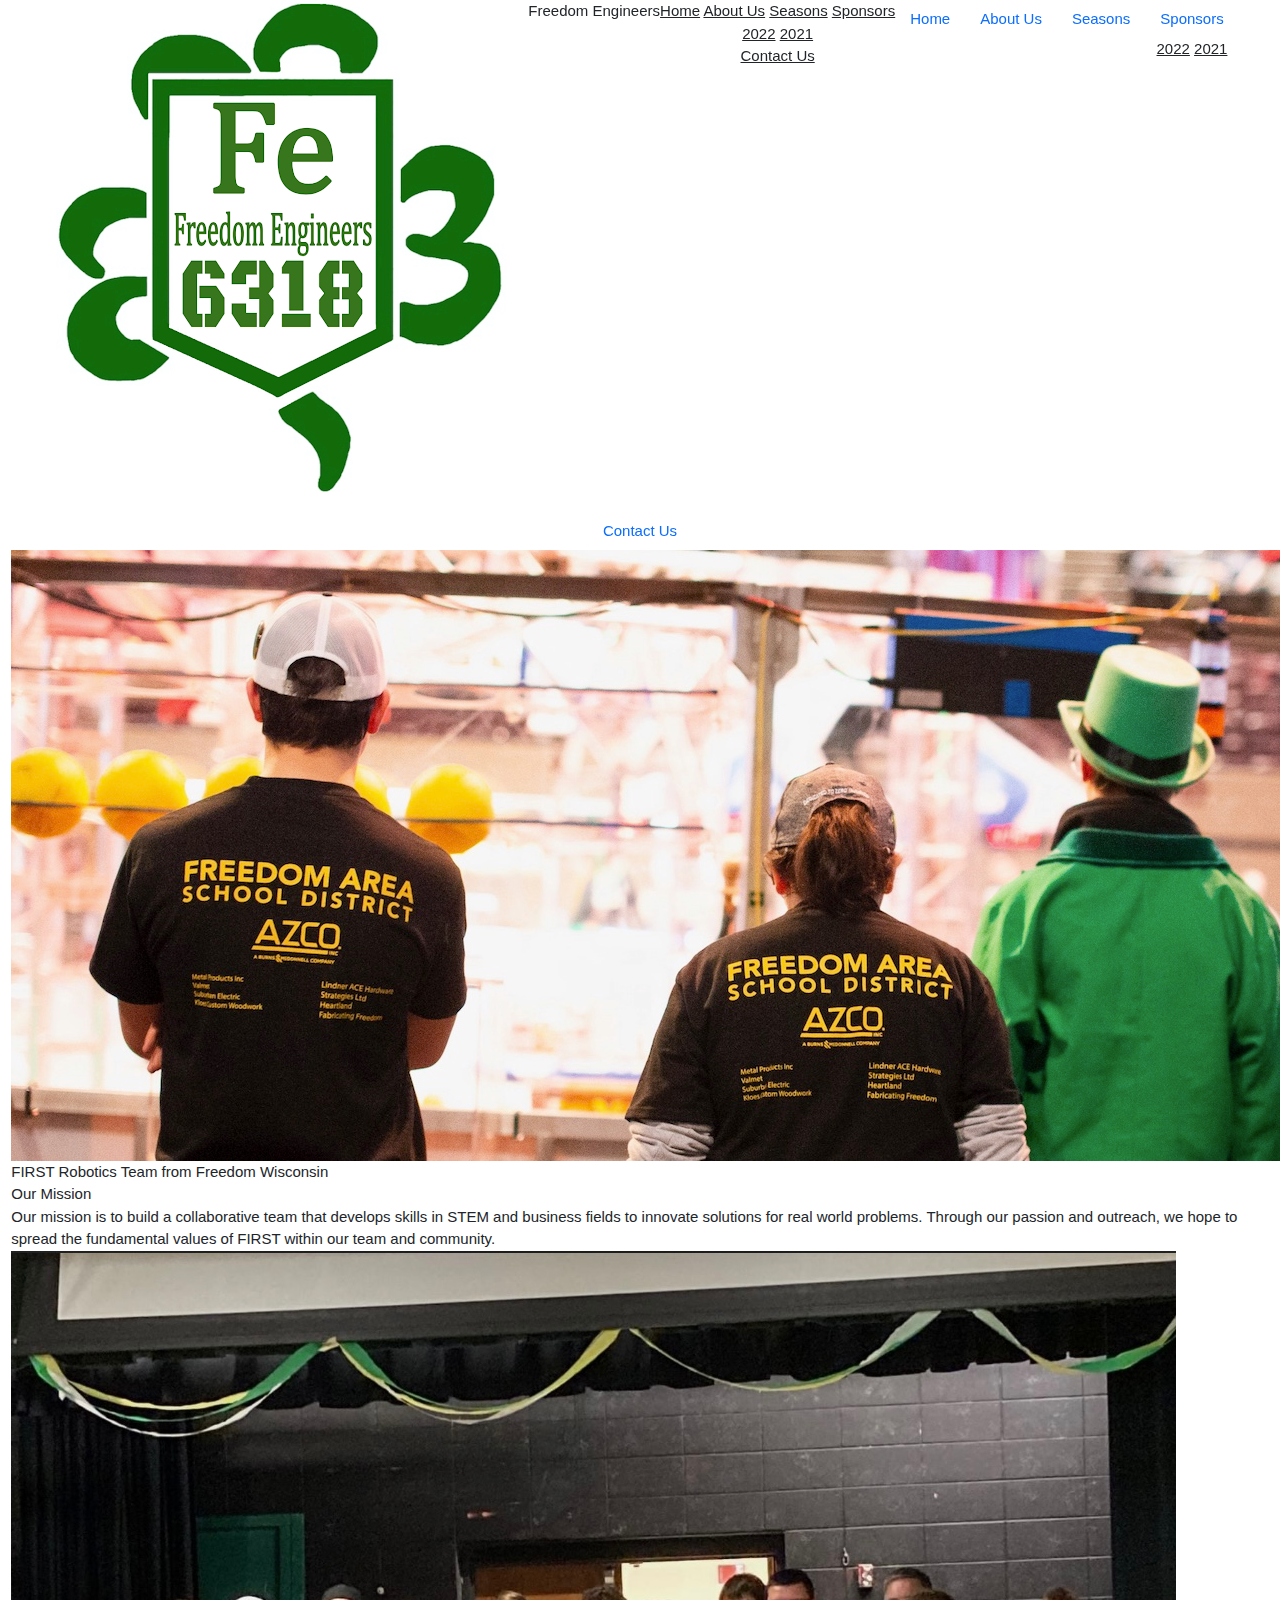
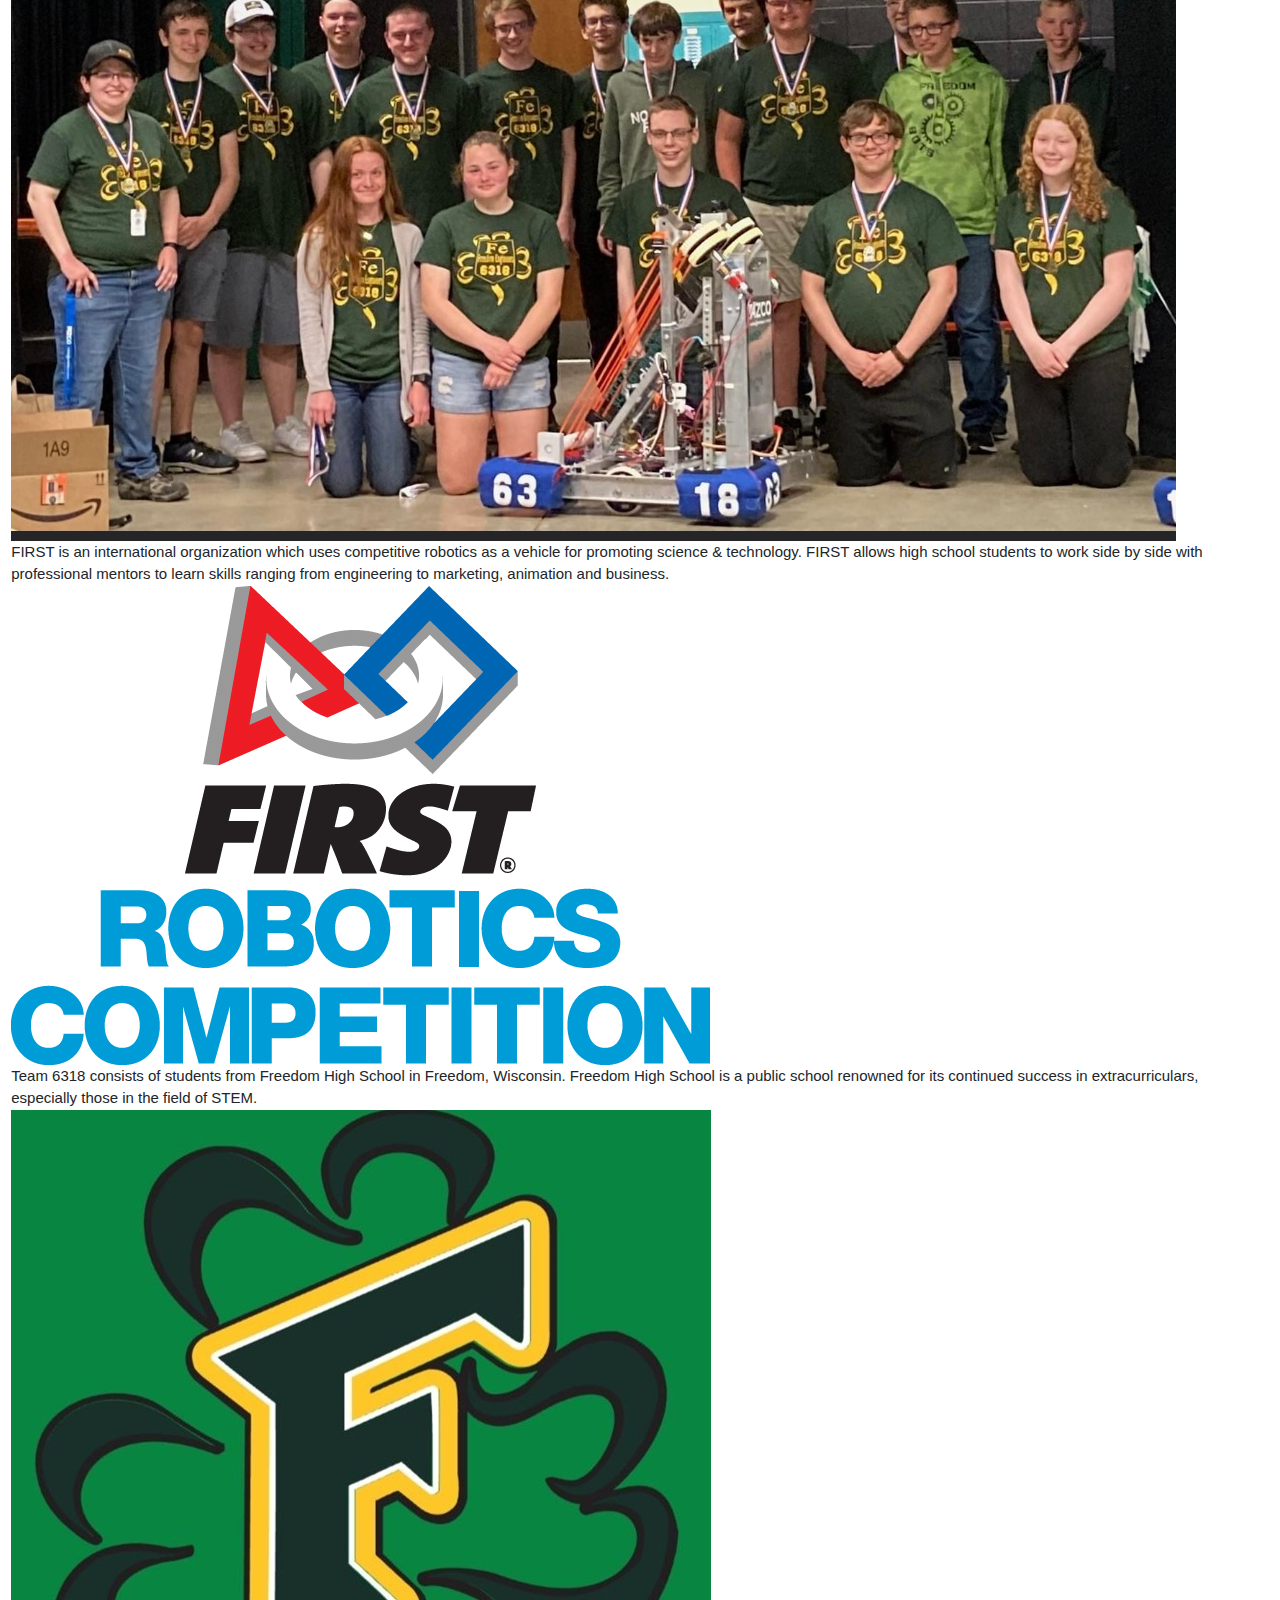
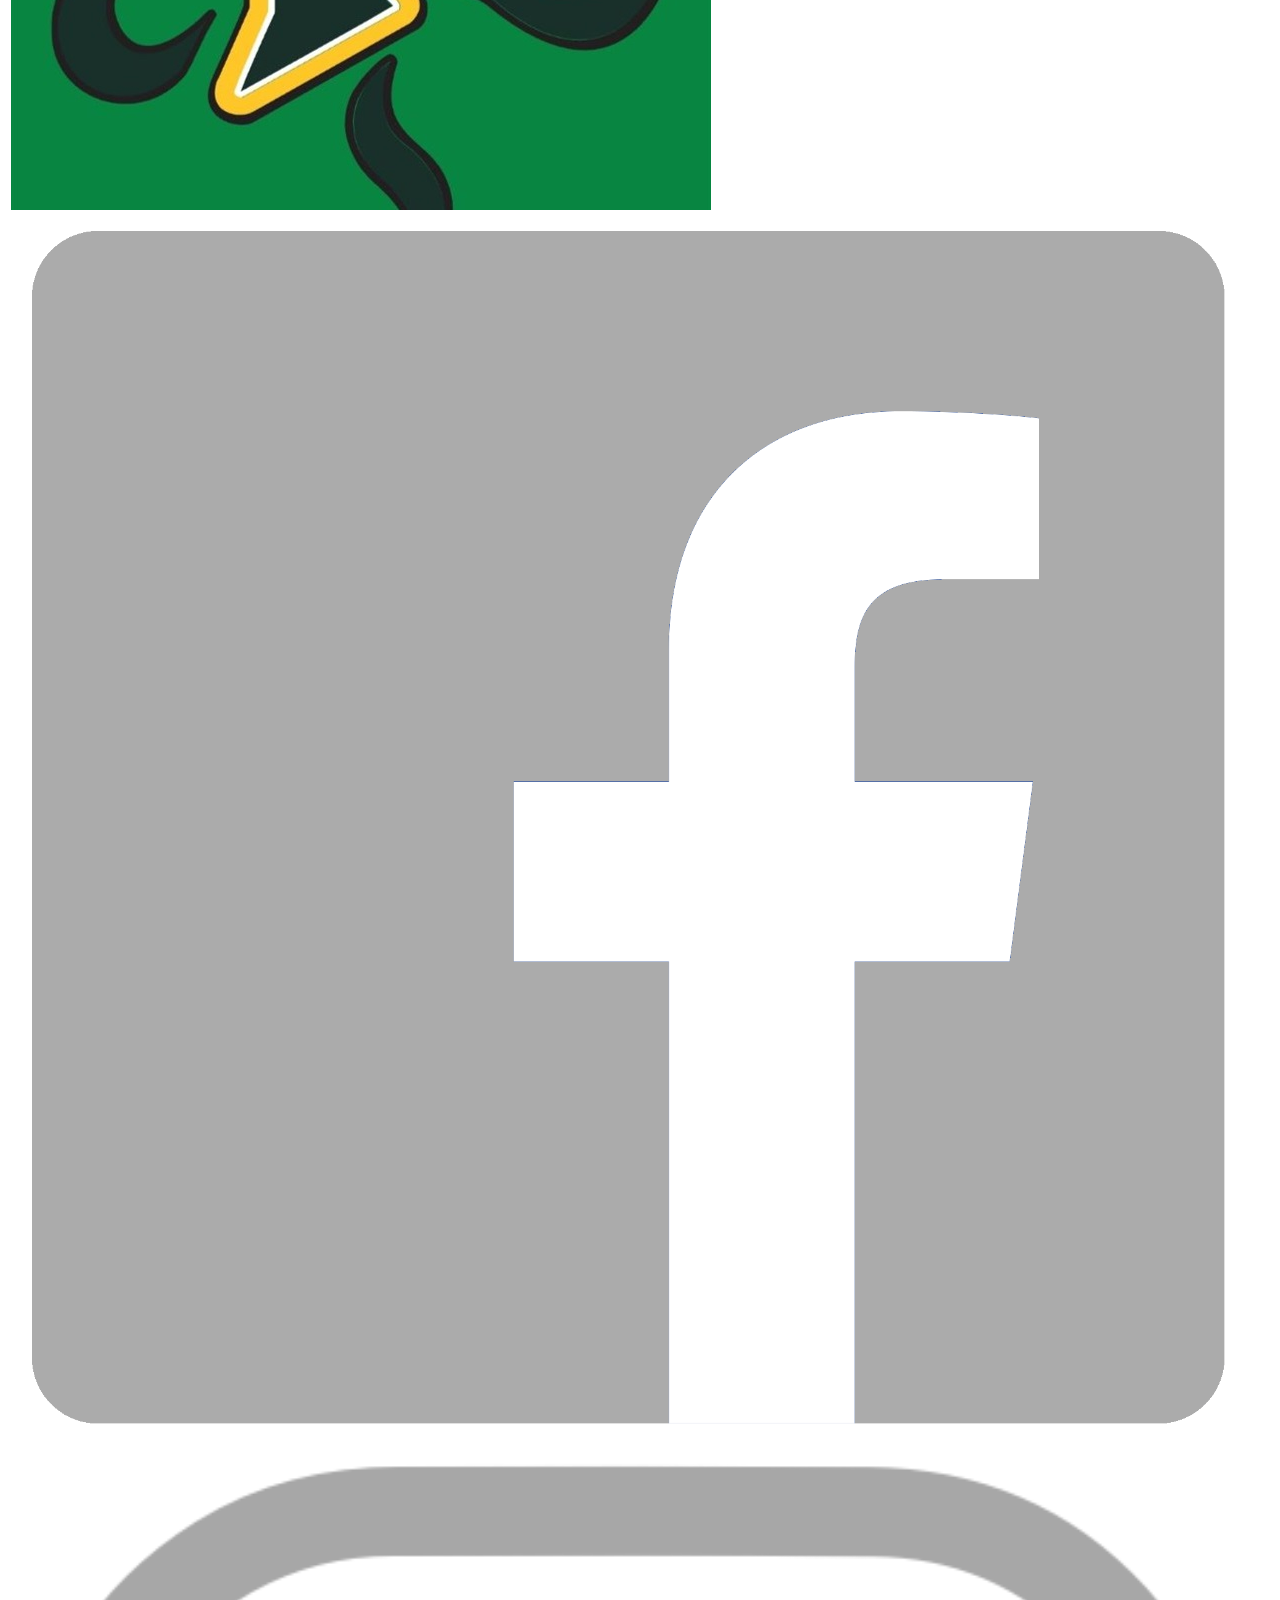
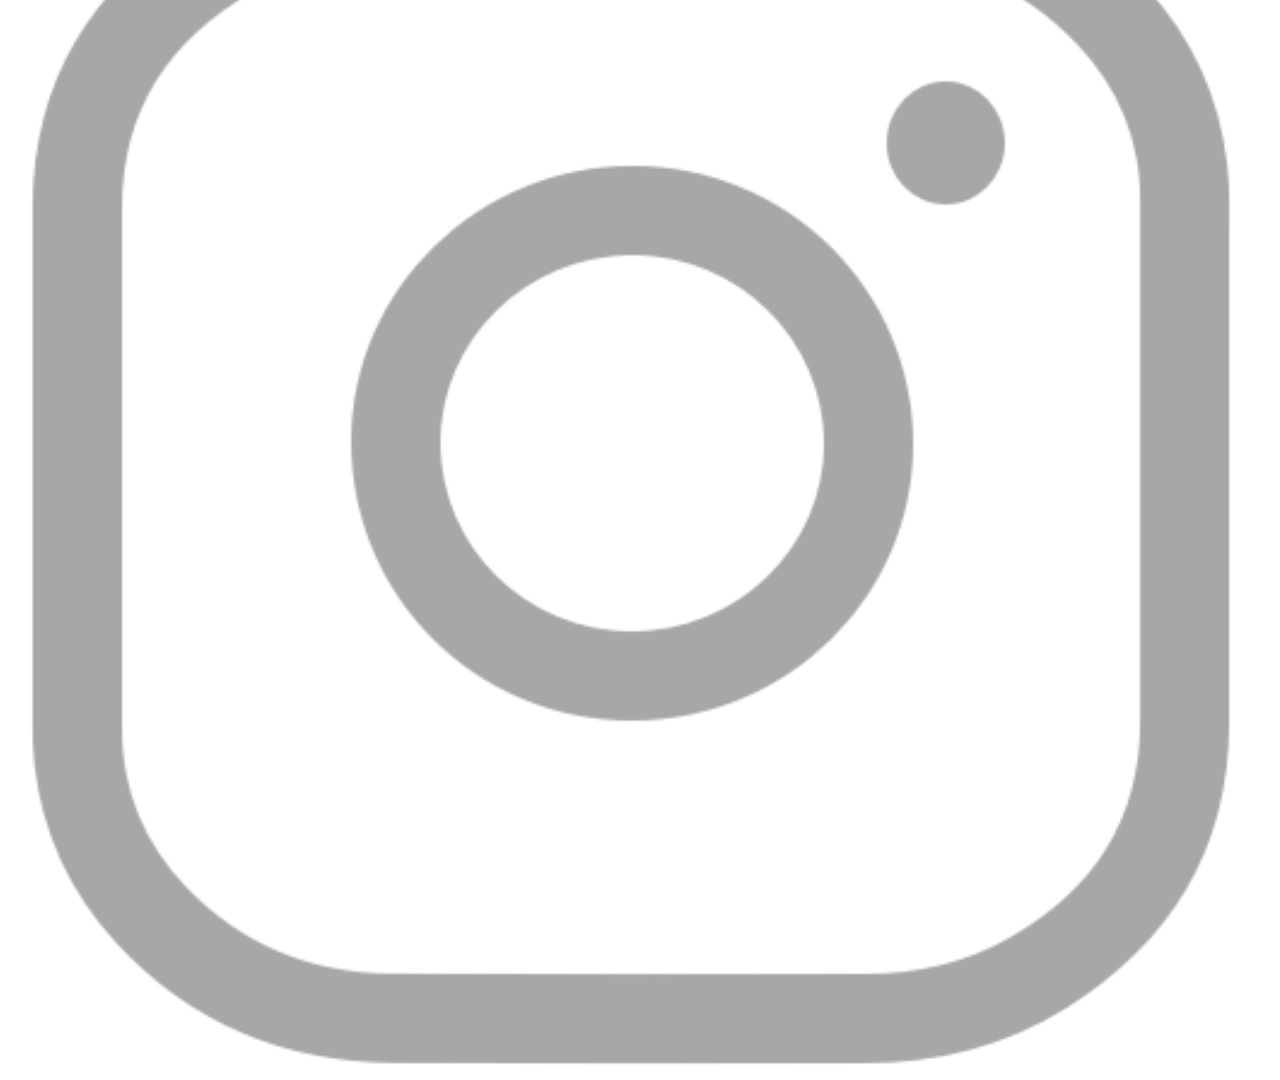
==== index.html @ 756de5a8 "add_bootstrap" ====
<!DOCTYPE html>
<html lang="en">
<head>
    <meta charset="UTF-8">
    <meta name="viewport" content="width=device-width, initial-scale=1.0">
    <link href="https://cdn.jsdelivr.net/npm/bootstrap@5.1.2/dist/css/bootstrap.min.css" rel="stylesheet">
    <script src="https://cdn.jsdelivr.net/npm/bootstrap@5.1.2/dist/js/bootstrap.bundle.min.js"></script>
    <link rel="stylesheet" href="Styles/index.css">
    <link rel="stylesheet" href="Styles/Constant.css">
    <link rel="stylesheet" href="https://www.w3schools.com/w3css/4/w3.css">
    <title>Freedom Engineers: Home</title>
</head>
<body>
    <!--<div class="container-fluid text-center pt-2 sticky-top" id="head">-->
    <div class="container-fluid text-center sticky-top" id="head">
    <ul class="nav justify-content-center" id="nav">
      <li><img id="logo" src="Images/teamlogo.png" alt=""></li>
      <li class="nav-item" id="name">Freedom Engineers</li>
      <li class="nav-item" id="menubars">
        <div id="menu">
          <div id="bars"></div>
          <div id="bars"></div>
          <div id="bars"></div>
        </div>
        <div id="menudropdown">
          <a id="menulink1" href="index.html">Home</a>
          <a id="menulink" href="AboutUs.html">About Us</a>
          <a id="menulink" href="Seasons.html">Seasons</a>
          <a id="menulink" href="#">Sponsors</a>
          <div id="menuyears">
            <a href="Sponsors2022.html">2022</a>
            <a href="Sponsors2021.html">2021</a>
          </div>
          <a id="contactlink" href="ContactUs.html">Contact Us</a>
        </div>
      </li>
      <li class="nav-item">
        <a class="nav-link" id="switch" href="index.html">Home</a>
      </li>
      <li class="nav-item">
        <a class="nav-link" id="switch" href="AboutUs.html">About Us</a>
      </li>
      <li class="nav-item">
        <a class="nav-link" id="switch" href="Seasons.html">Seasons</a>
      </li>
      <li id="Sponsors" class="nav-item">
        <a class="nav-link" id="switch" href="#">Sponsors</a>
        <div class="sponsordropdown">
          <a id="year" href="Sponsors2022.html">2022</a>
          <a id="year" href="Sponsors2021.html">2021</a>
        </div>
      </li>
      <li class="nav-item">
        <a class="nav-link" id="switch" href="ContactUs.html">Contact Us</a>
      </li>
    </ul>
  </div>
  <div class="container-fluid" id="main">
    <img id="cover" src="Images/cover.jpg" alt="">
    <div id="covertext">FIRST Robotics Team from Freedom Wisconsin</div>
  </div>
  <div class="container-fluid justify-content-center row" id="team">
    <div id="mtext">
      <div id="mhead">Our Mission</div>
      <div id="minfo">Our mission is to build a collaborative team that develops skills in STEM and business fields to innovate solutions for real world problems. Through our passion and outreach, we hope to spread the fundamental values of FIRST within our team and community.</div>
    </div>
    <div id="mimg"><img id="teampic" src="Images/2021team.jpg" alt=""></div>
  </div>
  <div id="divider" class="container"></div>
  <div class="container-fluid justify-content-center row" id="other">
    <div id="frc">
      <div id="frctext">FIRST is an international organization which uses competitive robotics as a vehicle for promoting science & technology. FIRST allows high school students to work side by side with professional mentors to learn skills ranging from engineering to marketing, animation and business.</div>
      <div id="frcimg"><img id="frclogo" src="Images/FRCLogo.jpg" alt=""></div>
    </div>
    <div id="fhs">
      <div id="fhstext">Team 6318 consists of students from Freedom High School in Freedom, Wisconsin. Freedom High School is a public school renowned for its continued success in extracurriculars, especially those in the field of STEM.</div>
      <div id="fhsimg"><img id="fhslogo" src="Images/FreedomIrishLogo.jpg" alt=""></div>
    </div>
  </div>
  <div class="container-fluid justify-content-center row" id="bottom">
    <img id="facebook" src="Images/Facebook.png" alt="">
    <img id="instagram" src="Images/Instagram.png" alt="">
  </div>
</body>
</html>
---- Styles/index.css ----
.main{
    width: auto;
    height: auto;
}

.main img{
    width: 100vw;
    height: auto;
    opacity: 0.85;
    margin: 0vw auto;
}

.main .info{
    position: absolute;
    top:10vw;
    left:29vw;
    transform: translate(-25%, -50%);
    font-size: 2.5vw;
    color: rgb(0, 0, 0);
    padding: 0vw 1vw;
    background-color: white;
    z-index: 1;
}

.main .info2{
    position: absolute;
    top:12.5vw;
    left:28vw;
    transform: translate(-25%, -50%);
    font-size: 2.5vw;
    color: rgb(0, 0, 0);
    font-style: bold;
    background-color: white;
    z-index: 0;
    padding: 0vw 1vw;
}

.mission{
    width: 55vw;
    height: 20vw;
    margin: 3vw auto 0vw auto;
}

.mission .header{
    width: 27vw;
    height: 3vw;
    font-size: 2vw;
    float: left;
    text-align: center;
}

.mission .statement{
    width: 27vw;
    height: 16.5vw;
    font-size: 1.5vw;
    text-align: center;
    margin-top: 4vw;
}

.mission .statement:hover{
    background-color: rgb(228, 228, 228);
}

* {box-sizing:border-box}

/* Slideshow container */
.slideshow-container {
  width: 27vw;
  height: 22vw;
  float: right;
  margin-top: -18vw;
  position: relative;
}

/* Hide the images by default */
.mySlides {
  display: none;
}

.mySlides img{
    height: 20vw;
    width: 27vw;
}

/* Next & previous buttons */
.prev, .next {
  cursor: pointer;
  position: absolute;
  top: 50%;
  width: auto;
  margin-top: -2%;
  padding: 2%;
  color: white;
  font-weight: bold;
  font-size: 150%;
  transition: 0.6s ease;
  border-radius: 0 1% 1% 0;
  user-select: none;
}

/* Position the "next button" to the right */
.next {
  right: 0;
  border-radius: 1% 0 0 1%;
}

/* On hover, add a black background color with a little bit see-through */
.prev:hover, .next:hover {
  background-color: rgba(0,0,0,0.8);
}

/* Number text (1/3 etc) */
.numbertext {
  color: #f2f2f2;
  font-size: 100%;
  padding: 2% 3%;
  position: absolute;
  top: 0;
}

.active, .dot:hover {
  background-color: #717171;
}

/* Fading animation */
.fade {
  -webkit-animation-name: fade;
  -webkit-animation-duration: 1.5s;
  animation-name: fade;
  animation-duration: 1.5s;
}

@-webkit-keyframes fade {
  from {opacity: .4} 
  to {opacity: 1}
}

@keyframes fade {
  from {opacity: .4} 
  to {opacity: 1}
}

.div{
    width: 50vw;
    height: .1vw;
    margin-top: 2vw;
    margin-left: auto;
    margin-right: auto;
    background-color: rgb(0, 80, 0);
}

.support{
    width: 60vw;
    height: 15vw;
    margin-left: auto;
    margin-right: auto;
    margin-top: 3vw;
}

.support .frc{
    width: 29.5vw;
    height: 14.9vw;
    float: left;
}

.support .frc .text{
    width: 14vw;
    height: 14.8vw;
    float: left;
    font-size: 1.1vw;
    text-align: center;
    padding-top: 1vw;
}

.support .frc .text:hover{
    background-color: rgb(228, 228, 228);
}

.support .frc img{
    width: 15vw;
    margin-top: 2vw;
    float: right;
}

.support .fhs{
    width: 29.5vw;
    height: 14.9vw;
    float: right;

}

.support .fhs .text{
    width: 14vw;
    height: 14.8vw;
    float: left;
    text-align: center;
    font-size: 1.2vw;
    padding-top: 1vw;
    margin-left: 1vw;
}

.support .fhs .text:hover{
    background-color: rgb(228, 228, 228);
}

.support .fhs img{
    width: 14.3vw;
    height: auto;
    float: right;
    margin-top: .3vw;
}
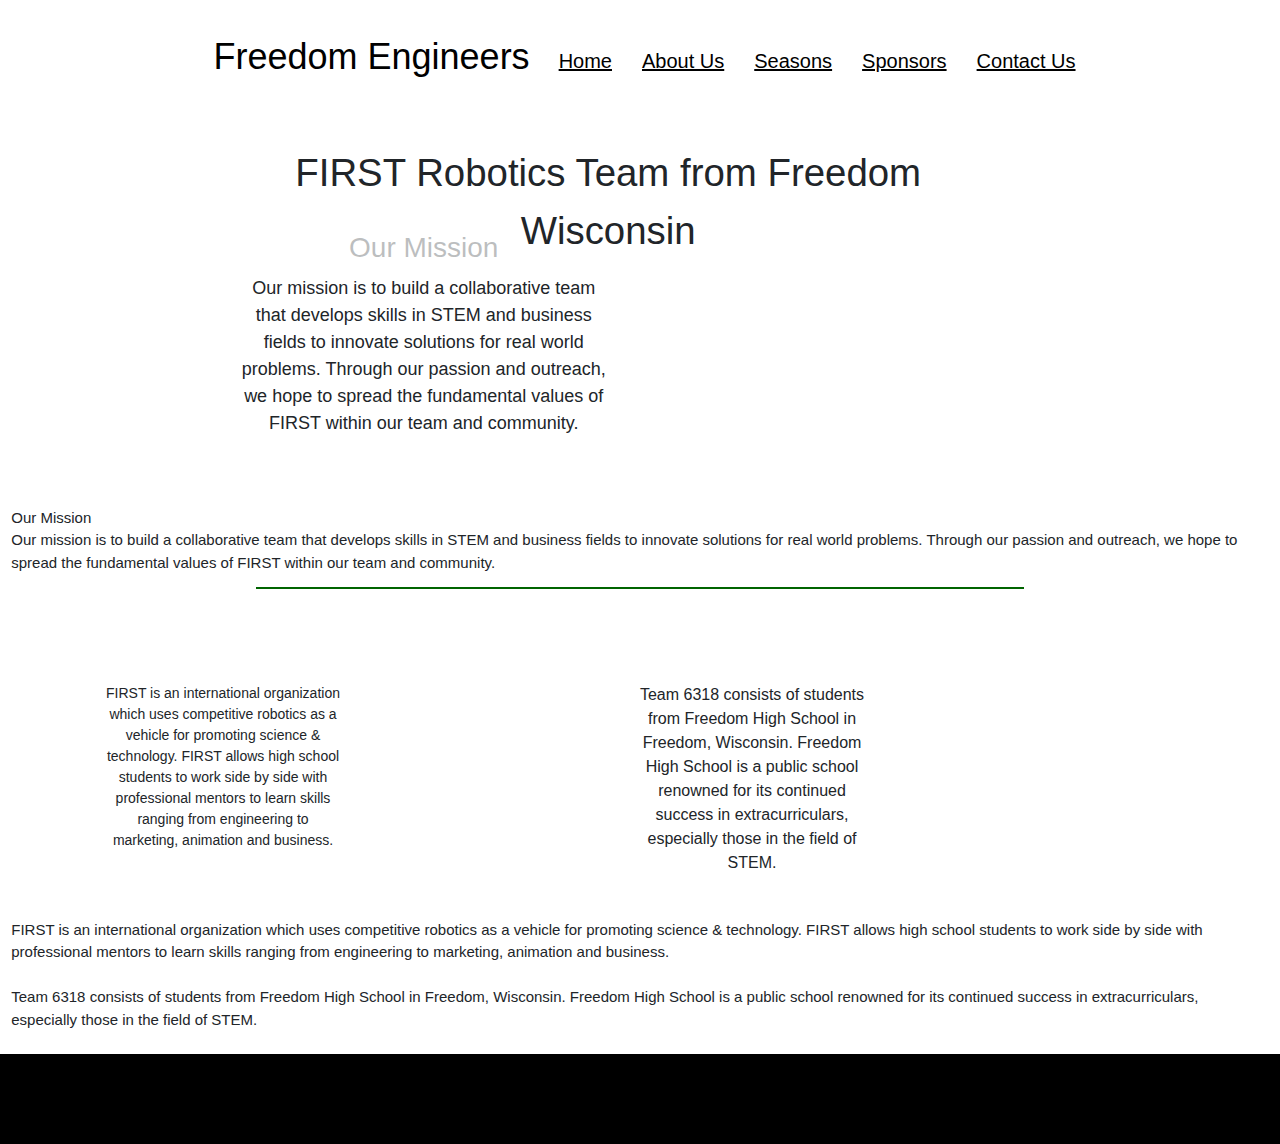
==== commit 380f47d2: "bottom-fix" ====
--- a/index.html
+++ b/index.html
@@ -11,7 +11,6 @@
     <title>Freedom Engineers: Home</title>
 </head>
 <body>
-    <!--<div class="container-fluid text-center pt-2 sticky-top" id="head">-->
     <div class="container-fluid text-center sticky-top" id="head">
     <ul class="nav justify-content-center" id="nav">
       <li><img id="logo" src="Images/teamlogo.png" alt=""></li>
@@ -55,8 +54,9 @@
       </li>
     </ul>
   </div>
-  <div class="container-fluid" id="main">
-    <img id="cover" src="Images/cover.jpg" alt="">
+
+  <div>
+    <img class="img-fluid" id="cover" src="Images/cover.jpg" alt="">
     <div id="covertext">FIRST Robotics Team from Freedom Wisconsin</div>
   </div>
   <div class="container-fluid justify-content-center row" id="team">
@@ -65,21 +65,32 @@
       <div id="minfo">Our mission is to build a collaborative team that develops skills in STEM and business fields to innovate solutions for real world problems. Through our passion and outreach, we hope to spread the fundamental values of FIRST within our team and community.</div>
     </div>
     <div id="mimg"><img id="teampic" src="Images/2021team.jpg" alt=""></div>
+    <div id="mtext2">
+      <div id="mhead2">Our Mission</div>
+      <div id="minfo2">Our mission is to build a collaborative team that develops skills in STEM and business fields to innovate solutions for real world problems. Through our passion and outreach, we hope to spread the fundamental values of FIRST within our team and community.</div>
+    </div>
+    <div id="mimg2"><img id="teampic2" src="Images/2021team.jpg" alt=""></div>
   </div>
   <div id="divider" class="container"></div>
   <div class="container-fluid justify-content-center row" id="other">
     <div id="frc">
       <div id="frctext">FIRST is an international organization which uses competitive robotics as a vehicle for promoting science & technology. FIRST allows high school students to work side by side with professional mentors to learn skills ranging from engineering to marketing, animation and business.</div>
-      <div id="frcimg"><img id="frclogo" src="Images/FRCLogo.jpg" alt=""></div>
+      <div id="frcimg"><a href="https://www.firstinspires.org/robotics/frc"><img id="frclogo" src="Images/FRCLogo.jpg" alt=""></a></div>
     </div>
     <div id="fhs">
       <div id="fhstext">Team 6318 consists of students from Freedom High School in Freedom, Wisconsin. Freedom High School is a public school renowned for its continued success in extracurriculars, especially those in the field of STEM.</div>
-      <div id="fhsimg"><img id="fhslogo" src="Images/FreedomIrishLogo.jpg" alt=""></div>
+      <div id="fhsimg"><a href="https://www.freedomschools.k12.wi.us/schools/highschool/"><img id="fhslogo" src="Images/FreedomIrishLogo.jpg" alt=""></a></div>
     </div>
+    <div id="frctext2">FIRST is an international organization which uses competitive robotics as a vehicle for promoting science & technology. FIRST allows high school students to work side by side with professional mentors to learn skills ranging from engineering to marketing, animation and business.</div>
+    <div id="frcimg2"><img id="frclogo2" src="Images/FRCLogo.jpg" alt=""></div>
+    <div id="fhstext2">Team 6318 consists of students from Freedom High School in Freedom, Wisconsin. Freedom High School is a public school renowned for its continued success in extracurriculars, especially those in the field of STEM.</div>
+    <div id="fhsimg2"><img id="fhslogo2" src="Images/FreedomIrishLogo.jpg" alt=""></div>
   </div>
-  <div class="container-fluid justify-content-center row" id="bottom">
-    <img id="facebook" src="Images/Facebook.png" alt="">
-    <img id="instagram" src="Images/Instagram.png" alt="">
+  <div id="bottom">
+    <div class="container-fluid justify-content-center row" id="logos">
+      <img id="facebook" src="Images/Facebook.png" alt="">
+      <img id="instagram" src="Images/Instagram.png" alt="">
+    </div>
   </div>
 </body>
 </html>--- a/Styles/index.css
+++ b/Styles/index.css
@@ -1,211 +1,175 @@
-.main{
+#cover{
+    width: 99vw;
+    height: auto;
+    position: relative;
+}
+
+#covertext{
+    width: 730px;
+    position: absolute;
+    top: 16vh;
+    left: 19vw;
+    font-size: 3vw;
+    background-color: rgba(255, 255, 255, .7);
+    text-align: center;
+}
+
+#team{
+    height: 300px;
+    margin-top: 100px;
+    margin-bottom: 120px;
+}
+
+#mtext{
+    height: 300px;
+    width: 400px;
+    margin-right: 30px;
+}
+
+#mhead{
     width: auto;
+    text-align: center;
+    font-size: 28px;
+    margin-top: 20px;
+}
+
+#minfo{
+    width: auto;
+    text-align: center;
+    font-size: 18px;
+    margin-top: 6px;
+}
+
+#mimg{
+    height: 300px;
+    width: 350px;
+    margin-left: 30px;
+}
+
+#teampic{
+    height: 300px;
+}
+
+#divider{
+    width: 60vw;
+    height: 2px;
+    background-color: darkgreen;
+    margin: -40px auto 80px auto;
+}
+
+#other{
     height: auto;
 }
 
-.main img{
-    width: 100vw;
-    height: auto;
-    opacity: 0.85;
-    margin: 0vw auto;
+#frc{
+    height: 250px;
+    width: 525px;
 }
 
-.main .info{
-    position: absolute;
-    top:10vw;
-    left:29vw;
-    transform: translate(-25%, -50%);
-    font-size: 2.5vw;
-    color: rgb(0, 0, 0);
-    padding: 0vw 1vw;
-    background-color: white;
-    z-index: 1;
+#frctext{
+    padding-top: 14px;
+    height: 240px;
+    width: 240px;
+    float: left;
+    margin-left: -12px;
+    text-align: center;
+    font-size: 14px;
+    margin-right: 20px;
 }
 
-.main .info2{
-    position: absolute;
-    top:12.5vw;
-    left:28vw;
-    transform: translate(-25%, -50%);
-    font-size: 2.5vw;
-    color: rgb(0, 0, 0);
-    font-style: bold;
-    background-color: white;
-    z-index: 0;
-    padding: 0vw 1vw;
+#frcimg{
+    height: 240px;
+    width: 240px;
+    float: left;
+    margin-right: -12px;
 }
 
-.mission{
-    width: 55vw;
-    height: 20vw;
-    margin: 3vw auto 0vw auto;
+#frclogo{
+    margin-top: 28px;
+    width: 240px;
 }
 
-.mission .header{
-    width: 27vw;
-    height: 3vw;
-    font-size: 2vw;
-    float: left;
-    text-align: center;
+#fhs{
+    height: 250px;
+    width: 525px;
 }
 
-.mission .statement{
-    width: 27vw;
-    height: 16.5vw;
-    font-size: 1.5vw;
+#fhstext{
+    height: 240px;
+    width: 240px;
+    float: left;
+    margin-left: -12px;
     text-align: center;
-    margin-top: 4vw;
+    font-size: 16px;
+    padding-top: 14px;
+    margin-right: 20px;
+    padding-left: 8px;
 }
 
-.mission .statement:hover{
-    background-color: rgb(228, 228, 228);
+#fhsimg{
+    height: 240px;
+    width: 240px;
+    float: left;
+    margin-right: -12px;
 }
 
-* {box-sizing:border-box}
-
-/* Slideshow container */
-.slideshow-container {
-  width: 27vw;
-  height: 22vw;
-  float: right;
-  margin-top: -18vw;
-  position: relative;
+#fhslogo{
+    width: 240px;
 }
 
-/* Hide the images by default */
-.mySlides {
-  display: none;
+@media(max-width: 1100px){
+    #other{height: 525px;}
+    #fhs{margin-top: 25px;}
 }
 
-.mySlides img{
-    height: 20vw;
-    width: 27vw;
+@media(max-width: 855px){
+    #mtext{margin-right: 0;}
+    #mimg{margin-left: 0; margin-right: 10vw;}
+    #divider{display: none;}
+    #team{height: 600px; margin-top: 20px;}
 }
 
-/* Next & previous buttons */
-.prev, .next {
-  cursor: pointer;
-  position: absolute;
-  top: 50%;
-  width: auto;
-  margin-top: -2%;
-  padding: 2%;
-  color: white;
-  font-weight: bold;
-  font-size: 150%;
-  transition: 0.6s ease;
-  border-radius: 0 1% 1% 0;
-  user-select: none;
+@media (max-width: 1150px){
+    #covertext{width: 200px; top: 16vh;}
 }
 
-/* Position the "next button" to the right */
-.next {
-  right: 0;
-  border-radius: 1% 0 0 1%;
+@media(max-height: 850px){
+    #covertext{top: 20vh;}
 }
 
-/* On hover, add a black background color with a little bit see-through */
-.prev:hover, .next:hover {
-  background-color: rgba(0,0,0,0.8);
+@media (max-height: 700px){
+    #covertext{top:25vh;}
 }
 
-/* Number text (1/3 etc) */
-.numbertext {
-  color: #f2f2f2;
-  font-size: 100%;
-  padding: 2% 3%;
-  position: absolute;
-  top: 0;
+@media (max-height: 500px){
+    #covertext{top: 37vh;}
 }
 
-.active, .dot:hover {
-  background-color: #717171;
+@media (max-height: 325px){
+    #covertext{top: 50vh;}
 }
 
-/* Fading animation */
-.fade {
-  -webkit-animation-name: fade;
-  -webkit-animation-duration: 1.5s;
-  animation-name: fade;
-  animation-duration: 1.5s;
+@media (max-height: 250px){
+    #covertext{top: 75vh;}
 }
 
-@-webkit-keyframes fade {
-  from {opacity: .4} 
-  to {opacity: 1}
+@media (max-height: 150px){
+    #covertext{top: 100vh}
 }
 
-@keyframes fade {
-  from {opacity: .4} 
-  to {opacity: 1}
-}
-
-.div{
-    width: 50vw;
-    height: .1vw;
-    margin-top: 2vw;
-    margin-left: auto;
-    margin-right: auto;
-    background-color: rgb(0, 80, 0);
-}
-
-.support{
-    width: 60vw;
-    height: 15vw;
-    margin-left: auto;
-    margin-right: auto;
-    margin-top: 3vw;
-}
-
-.support .frc{
-    width: 29.5vw;
-    height: 14.9vw;
-    float: left;
-}
-
-.support .frc .text{
-    width: 14vw;
-    height: 14.8vw;
-    float: left;
-    font-size: 1.1vw;
-    text-align: center;
-    padding-top: 1vw;
-}
-
-.support .frc .text:hover{
-    background-color: rgb(228, 228, 228);
-}
-
-.support .frc img{
-    width: 15vw;
-    margin-top: 2vw;
-    float: right;
-}
-
-.support .fhs{
-    width: 29.5vw;
-    height: 14.9vw;
-    float: right;
-
-}
-
-.support .fhs .text{
-    width: 14vw;
-    height: 14.8vw;
-    float: left;
-    text-align: center;
-    font-size: 1.2vw;
-    padding-top: 1vw;
-    margin-left: 1vw;
-}
-
-.support .fhs .text:hover{
-    background-color: rgb(228, 228, 228);
-}
-
-.support .fhs img{
-    width: 14.3vw;
-    height: auto;
-    float: right;
-    margin-top: .3vw;
+@media(max-width: 500px){
+    #covertext{top: 75px}
+    #teampic{width: 300px; height: auto; float: right;}
+    #team{margin-bottom: 0;}
+    #other{margin-bottom: 500px;}
+    #frc{height: auto;}
+    #fhs{height: auto;}
+    /*#frc{width: auto; height: auto; margin-bottom: 200px;}
+    #frctext{width: 150px; height: auto; font-size: 10px;}
+    #frcimg{width: 180px; height: 180px;}
+    #frclogo{width: 180px; height: auto}
+    #fhs{width: auto; height: auto;}
+    #fhstext{width: 150px; height: auto; font-size: 12px;}
+    #fhsimg{width: 180px; height: 180px;}
+    #fhslogo{width: 180px; height: auto;}*/
 }--- a/Styles/Constant.css
+++ b/Styles/Constant.css
@@ -0,0 +1,162 @@
+html, body, div{
+    margin:0;
+}
+
+#head{
+    background-color: white;
+    z-index: 1;
+}
+
+#logo{
+    width: auto;
+    height: 120px;
+    margin-right: 24px;
+}
+
+#nav{
+    z-index: 1;
+}
+
+#name{
+    font-size: 36px;
+    margin-right: 14px;
+    margin-top: 30px;
+    text-decoration: none;
+    color: black;
+}
+
+#menu{
+    float: right;
+    margin-top: 48px;
+    display: none;
+}
+
+#menubars:hover #menudropdown{
+    display: block;
+}
+
+#menudropdown{
+    width: 95px;
+    height: 190px;
+    background-color: white;
+    position: absolute;
+    z-index: 1;
+    margin-top: 75px;
+    margin-left: -65px;
+    display: none;
+    padding-top: 16px;
+}
+
+#menudropdown a{
+    color: black;
+}
+
+#menulink:hover{
+    color: forestgreen;
+}
+
+#menulink1{
+    margin-top: 80px;
+    font-size: 17px;
+}
+
+#menulink{
+    margin-top: 20px;
+    font-size: 16px;
+}
+
+#menuyears{
+    width: 75px;
+    height: 30px;
+    margin-bottom: 12px;
+}
+
+#menuyears a{
+    color: black;
+    font-size: 14px;
+    text-align: center;
+}
+
+#contactlink{
+    margin-top: 100px;
+}
+
+#bars{
+    width: 25px;
+    height: 3px;
+    background-color: black;
+    margin-top: 4px;
+}
+
+a{
+    margin-top: 38px;
+}
+
+#switch:hover{
+    background-color: yellow;
+}
+
+#switch{
+    color: black;
+    text-decoration: underline;
+    font-size: 20px;
+}
+
+.sponsordropdown{
+    width: 100px;
+    height: 70px;
+    margin-left: 10px;
+    text-align: center;
+    position: absolute;
+    z-index: 1;
+    background-color: white;
+    display: none;
+}
+
+#Sponsors:hover .sponsordropdown{
+    display: block;
+}
+
+#year{
+    font-size: 20px;
+    color: black;
+}
+
+#year:hover{
+    color: forestgreen;
+}
+
+#bottom{
+    width: 100%;
+    margin-top: 50px 0 0 0;
+    height: 90px;
+    background-color: black;
+}
+
+#facebook{
+    height: 50px;
+    width: auto;
+    margin-top: 20px;
+    margin-left: 10px;
+}
+
+#instagram{
+    height: 50px;
+    width: auto;
+    margin-top: 20px;
+}
+
+@media (max-width: 1150px){
+    #switch{display: none;}
+    #Sponsors{display: none;}
+    #menu{display: block;}
+    #info{width: 200px; top: 16vh;}
+}
+
+@media(max-width: 550px){
+    #logo{height: 60px; width: auto; margin-right: 12px;}
+    #name{font-size: 20px; margin-top:14px; margin-right: 16px;}
+    #menu{margin-top: 24px;}
+    #bars{width: 15px; height: 2px; margin-top: 2px;}
+    #menudropdown{margin-top: 35px;}
+}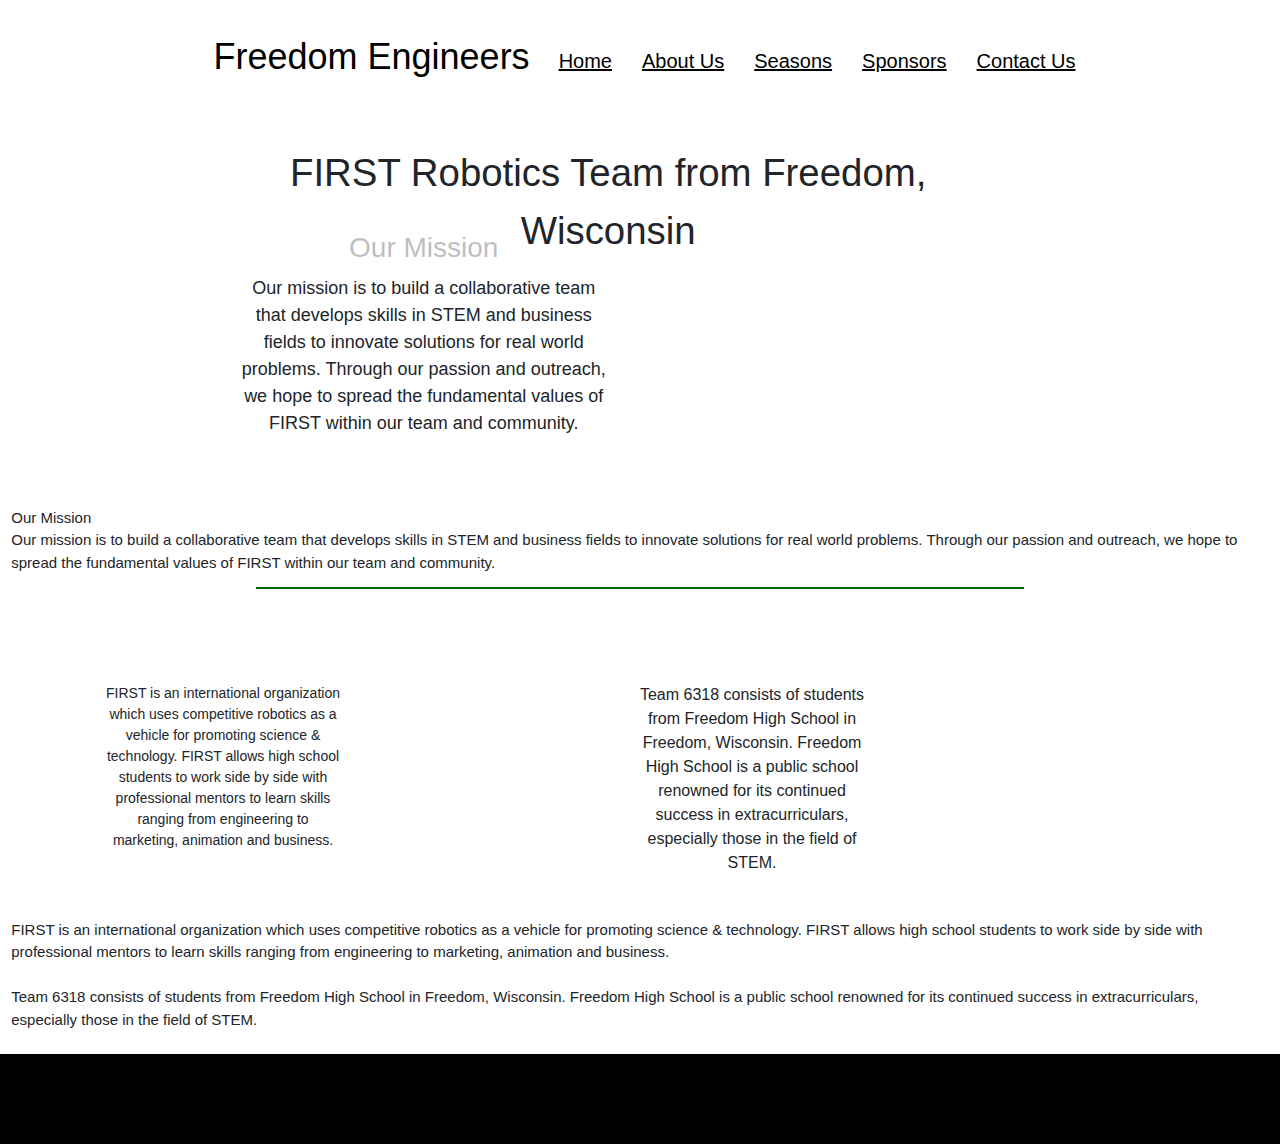
==== commit 8a8d1846: "menu-fontsize-fix" ====
--- a/index.html
+++ b/index.html
@@ -30,7 +30,7 @@
             <a href="Sponsors2022.html">2022</a>
             <a href="Sponsors2021.html">2021</a>
           </div>
-          <a id="contactlink" href="ContactUs.html">Contact Us</a>
+          <a id="menulink" class="contactlink" href="ContactUs.html">Contact Us</a>
         </div>
       </li>
       <li class="nav-item">
@@ -57,7 +57,7 @@
 
   <div>
     <img class="img-fluid" id="cover" src="Images/cover.jpg" alt="">
-    <div id="covertext">FIRST Robotics Team from Freedom Wisconsin</div>
+    <div id="covertext">FIRST Robotics Team from Freedom, Wisconsin</div>
   </div>
   <div class="container-fluid justify-content-center row" id="team">
     <div id="mtext">
@@ -82,14 +82,14 @@
       <div id="fhsimg"><a href="https://www.freedomschools.k12.wi.us/schools/highschool/"><img id="fhslogo" src="Images/FreedomIrishLogo.jpg" alt=""></a></div>
     </div>
     <div id="frctext2">FIRST is an international organization which uses competitive robotics as a vehicle for promoting science & technology. FIRST allows high school students to work side by side with professional mentors to learn skills ranging from engineering to marketing, animation and business.</div>
-    <div id="frcimg2"><img id="frclogo2" src="Images/FRCLogo.jpg" alt=""></div>
+    <div id="frcimg2"><a href="https://www.firstinspires.org/robotics/frc"><img id="frclogo2" src="Images/FRCLogo.jpg" alt=""></a></div>
     <div id="fhstext2">Team 6318 consists of students from Freedom High School in Freedom, Wisconsin. Freedom High School is a public school renowned for its continued success in extracurriculars, especially those in the field of STEM.</div>
-    <div id="fhsimg2"><img id="fhslogo2" src="Images/FreedomIrishLogo.jpg" alt=""></div>
+    <div id="fhsimg2"><a href="https://www.freedomschools.k12.wi.us/schools/highschool/"><img id="fhslogo2" src="Images/FreedomIrishLogo.jpg" alt=""></a></div>
   </div>
   <div id="bottom">
     <div class="container-fluid justify-content-center row" id="logos">
-      <img id="facebook" src="Images/Facebook.png" alt="">
-      <img id="instagram" src="Images/Instagram.png" alt="">
+      <div id="link"><a href="https://www.facebook.com/FE6318"><img id="facebook" src="Images/Facebook.png" alt=""></a></div>
+      <div id="link"><a href="https://www.instagram.com/freedomengineers6318/"><img id="instagram" src="Images/Instagram.png" alt=""></a></div>
     </div>
   </div>
 </body>
--- a/Styles/Constant.css
+++ b/Styles/Constant.css
@@ -8,6 +8,7 @@
 }
 
 #logo{
+    padding-top: 4px;
     width: auto;
     height: 120px;
     margin-right: 24px;
@@ -62,7 +63,7 @@
 
 #menulink{
     margin-top: 20px;
-    font-size: 16px;
+    font-size: 17px;
 }
 
 #menuyears{
@@ -73,11 +74,11 @@
 
 #menuyears a{
     color: black;
-    font-size: 14px;
+    font-size: 15px;
     text-align: center;
 }
 
-#contactlink{
+.contactlink{
     margin-top: 100px;
 }
 
@@ -88,7 +89,7 @@
     margin-top: 4px;
 }
 
-a{
+#switch{
     margin-top: 38px;
 }
 
@@ -133,6 +134,11 @@
     background-color: black;
 }
 
+#link{
+    width: auto;
+    height: auto;
+}
+
 #facebook{
     height: 50px;
     width: auto;
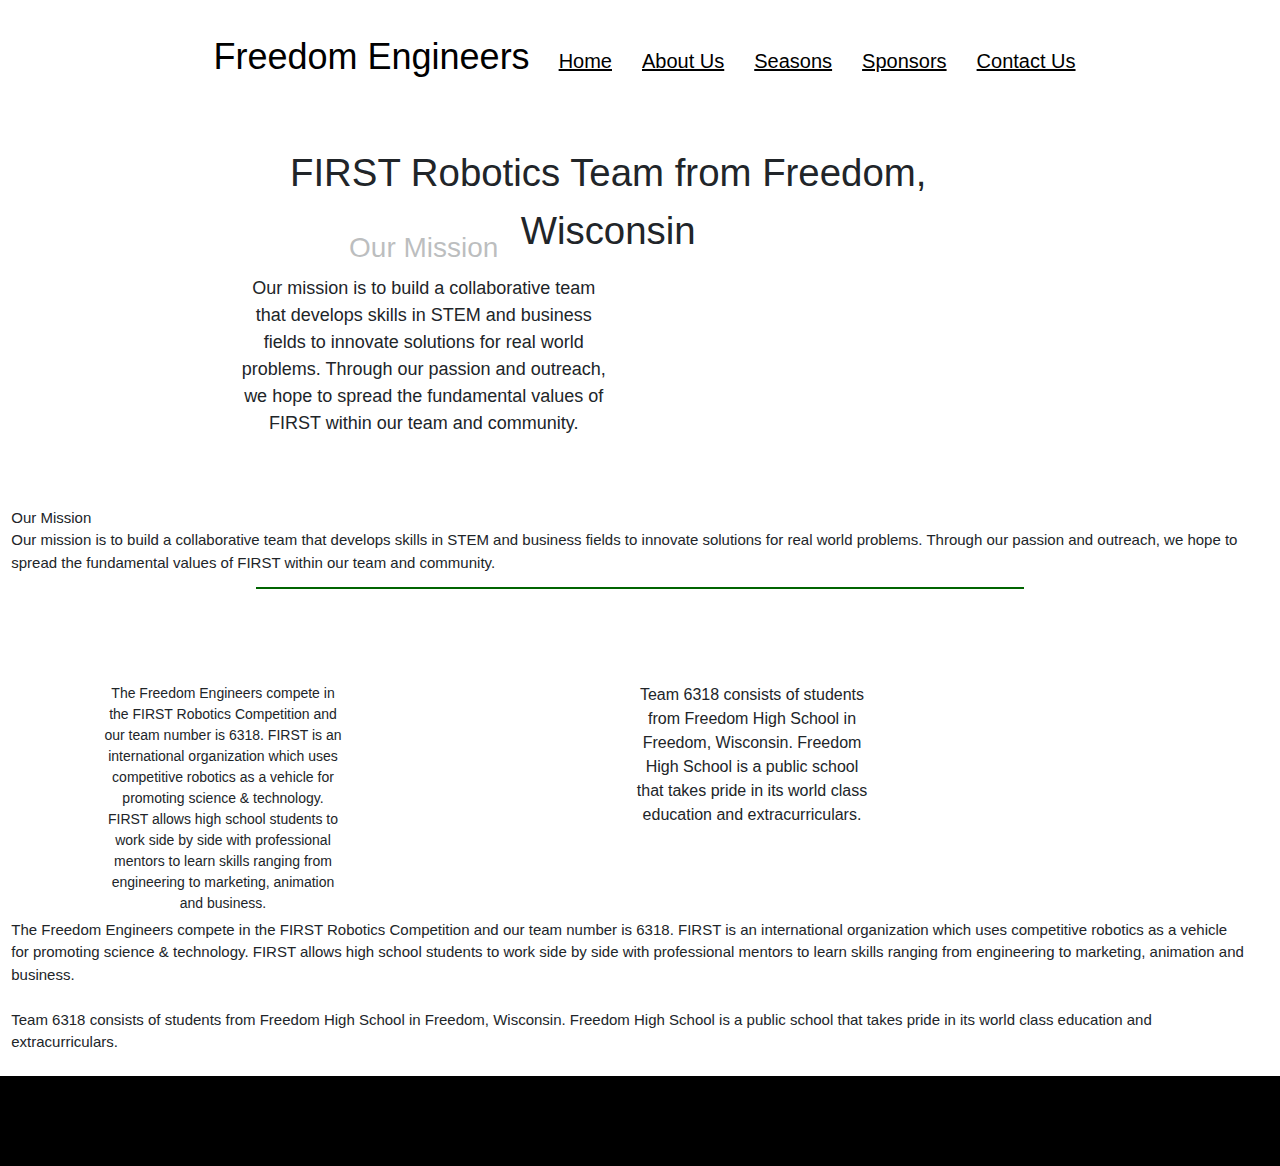
==== commit 35864895: "Correct minor grammatical errors in paragraphs about FIRST" ====
--- a/index.html
+++ b/index.html
@@ -8,7 +8,7 @@
     <link rel="stylesheet" href="Styles/index.css">
     <link rel="stylesheet" href="Styles/Constant.css">
     <link rel="stylesheet" href="https://www.w3schools.com/w3css/4/w3.css">
-    <title>Freedom Engineers: Home</title>
+    <title>Freedom Engineers</title>
 </head>
 <body>
     <div class="container-fluid text-center sticky-top" id="head">
@@ -74,16 +74,16 @@
   <div id="divider" class="container"></div>
   <div class="container-fluid justify-content-center row" id="other">
     <div id="frc">
-      <div id="frctext">FIRST is an international organization which uses competitive robotics as a vehicle for promoting science & technology. FIRST allows high school students to work side by side with professional mentors to learn skills ranging from engineering to marketing, animation and business.</div>
+      <div id="frctext">The Freedom Engineers compete in the FIRST Robotics Competition and our team number is 6318. FIRST is an international organization which uses competitive robotics as a vehicle for promoting science & technology. FIRST allows high school students to work side by side with professional mentors to learn skills ranging from engineering to marketing, animation and business.</div>
       <div id="frcimg"><a href="https://www.firstinspires.org/robotics/frc"><img id="frclogo" src="Images/FRCLogo.jpg" alt=""></a></div>
     </div>
     <div id="fhs">
-      <div id="fhstext">Team 6318 consists of students from Freedom High School in Freedom, Wisconsin. Freedom High School is a public school renowned for its continued success in extracurriculars, especially those in the field of STEM.</div>
+      <div id="fhstext">Team 6318 consists of students from Freedom High School in Freedom, Wisconsin. Freedom High School is a public school that takes pride in its world class education and extracurriculars.</div>
       <div id="fhsimg"><a href="https://www.freedomschools.k12.wi.us/schools/highschool/"><img id="fhslogo" src="Images/FreedomIrishLogo.jpg" alt=""></a></div>
     </div>
-    <div id="frctext2">FIRST is an international organization which uses competitive robotics as a vehicle for promoting science & technology. FIRST allows high school students to work side by side with professional mentors to learn skills ranging from engineering to marketing, animation and business.</div>
+    <div id="frctext2">The Freedom Engineers compete in the FIRST Robotics Competition and our team number is 6318. FIRST is an international organization which uses competitive robotics as a vehicle for promoting science & technology. FIRST allows high school students to work side by side with professional mentors to learn skills ranging from engineering to marketing, animation and business.</div>
     <div id="frcimg2"><a href="https://www.firstinspires.org/robotics/frc"><img id="frclogo2" src="Images/FRCLogo.jpg" alt=""></a></div>
-    <div id="fhstext2">Team 6318 consists of students from Freedom High School in Freedom, Wisconsin. Freedom High School is a public school renowned for its continued success in extracurriculars, especially those in the field of STEM.</div>
+    <div id="fhstext2">Team 6318 consists of students from Freedom High School in Freedom, Wisconsin. Freedom High School is a public school that takes pride in its world class education and extracurriculars.</div>
     <div id="fhsimg2"><a href="https://www.freedomschools.k12.wi.us/schools/highschool/"><img id="fhslogo2" src="Images/FreedomIrishLogo.jpg" alt=""></a></div>
   </div>
   <div id="bottom">
@@ -93,4 +93,4 @@
     </div>
   </div>
 </body>
-</html>+</html>
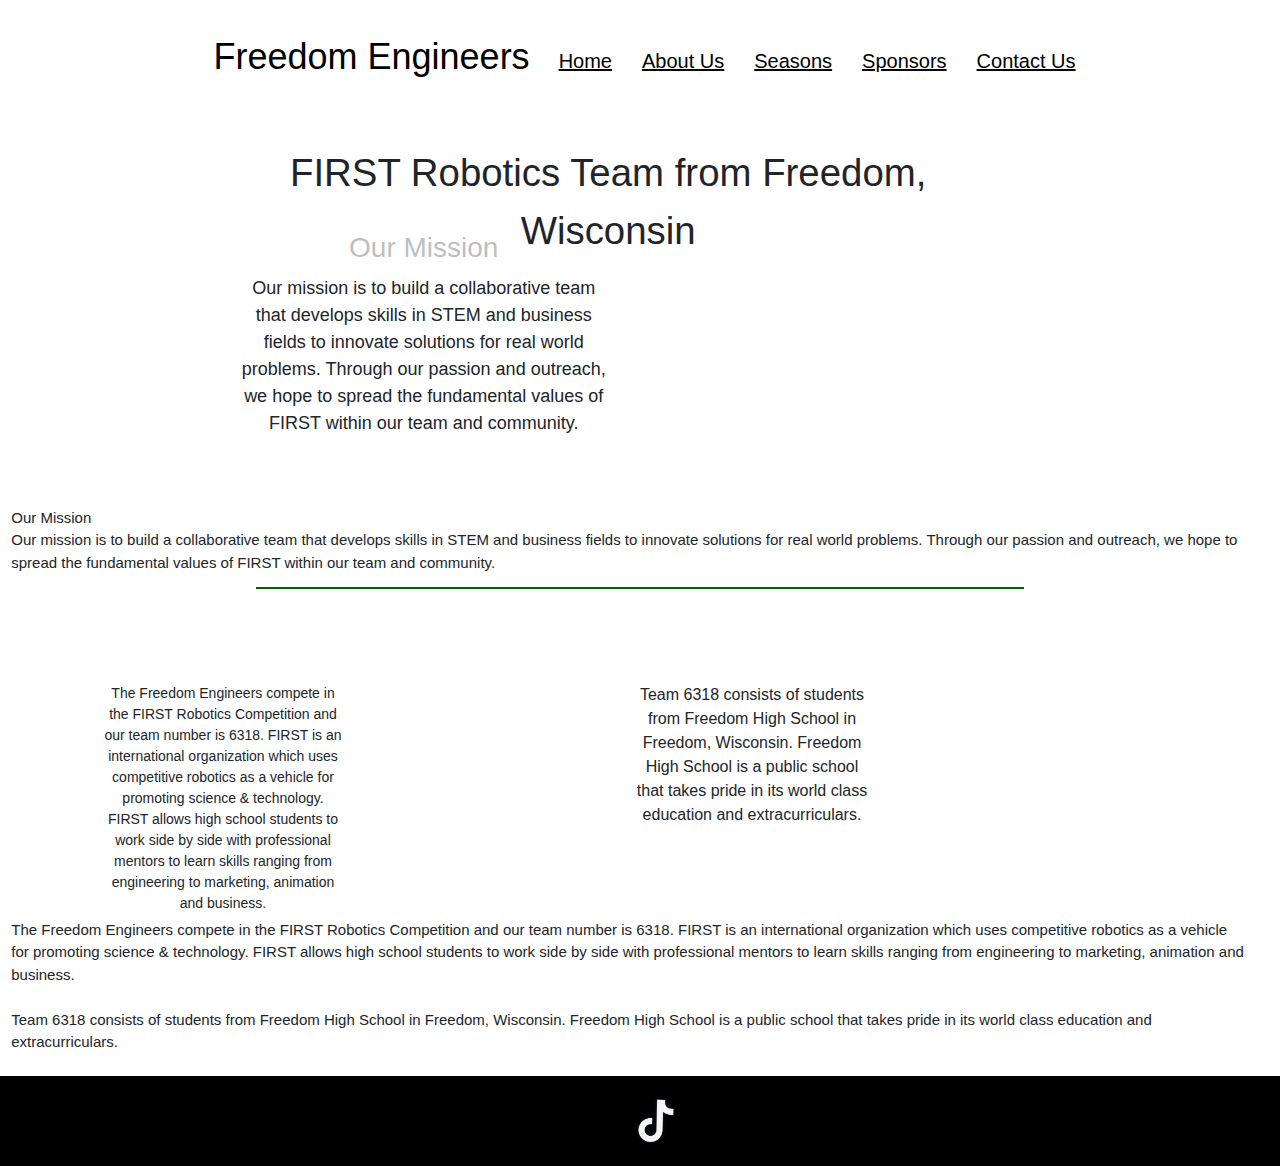
==== commit f175b5d2: "add-tiktok" ====
--- a/index.html
+++ b/index.html
@@ -2,6 +2,9 @@
 <html lang="en">
 <head>
     <meta charset="UTF-8">
+    <meta name="description" content="Freedom Engineers, FRC Team 6318">
+    <meta name="keywords" content="Freedom Engineers, Team 6318, First Robotics Competition">
+    <meta name="author" content="Freedom Engineers">
     <meta name="viewport" content="width=device-width, initial-scale=1.0">
     <link href="https://cdn.jsdelivr.net/npm/bootstrap@5.1.2/dist/css/bootstrap.min.css" rel="stylesheet">
     <script src="https://cdn.jsdelivr.net/npm/bootstrap@5.1.2/dist/js/bootstrap.bundle.min.js"></script>
@@ -90,6 +93,7 @@
     <div class="container-fluid justify-content-center row" id="logos">
       <div id="link"><a href="https://www.facebook.com/FE6318"><img id="facebook" src="Images/Facebook.png" alt=""></a></div>
       <div id="link"><a href="https://www.instagram.com/freedomengineers6318/"><img id="instagram" src="Images/Instagram.png" alt=""></a></div>
+      <div id="link"><a href="https://www.tiktok.com/@freedomengineers"><img id="tiktok" src="Images/tiktok2.png" alt=""></a></div>
     </div>
   </div>
 </body>
--- a/Styles/Constant.css
+++ b/Styles/Constant.css
@@ -152,6 +152,12 @@
     margin-top: 20px;
 }
 
+#tiktok{
+    height: 50px;
+    width: auto;
+    margin-top: 20px;
+}
+
 @media (max-width: 1150px){
     #switch{display: none;}
     #Sponsors{display: none;}
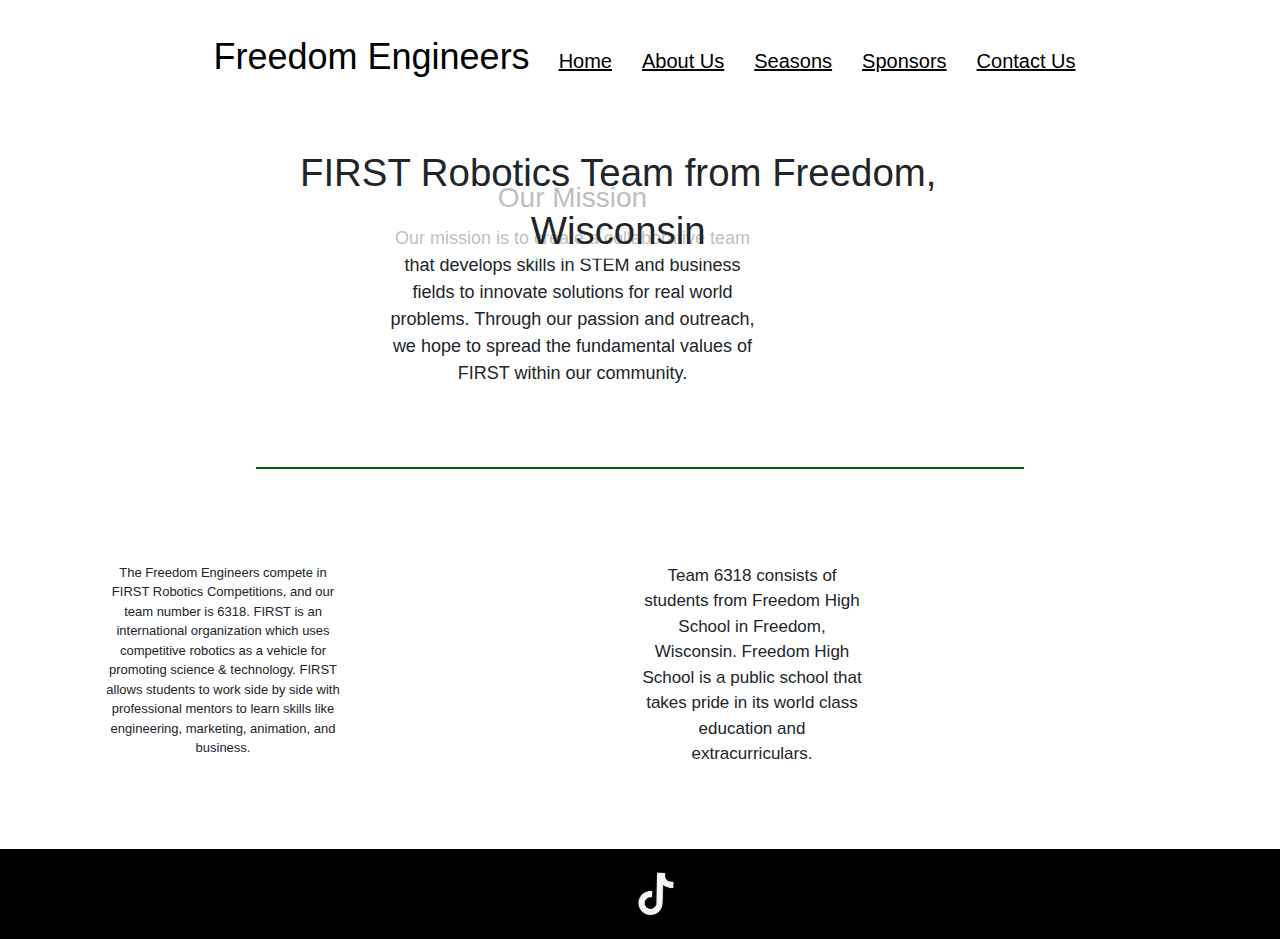
==== commit a3d85f39: "remove-countdown" ====
--- a/index.html
+++ b/index.html
@@ -57,7 +57,6 @@
       </li>
     </ul>
   </div>
-
   <div>
     <img class="img-fluid" id="cover" src="Images/cover.jpg" alt="">
     <div id="covertext">FIRST Robotics Team from Freedom, Wisconsin</div>
@@ -65,7 +64,7 @@
   <div class="container-fluid justify-content-center row" id="team">
     <div id="mtext">
       <div id="mhead">Our Mission</div>
-      <div id="minfo">Our mission is to build a collaborative team that develops skills in STEM and business fields to innovate solutions for real world problems. Through our passion and outreach, we hope to spread the fundamental values of FIRST within our team and community.</div>
+      <div id="minfo">Our mission is to create a collaborative team that develops skills in STEM and business fields to innovate solutions for real world problems. Through our passion and outreach, we hope to spread the fundamental values of FIRST within our community.</div>
     </div>
     <div id="mimg"><img id="teampic" src="Images/2021team.jpg" alt=""></div>
     <div id="mtext2">
@@ -77,14 +76,14 @@
   <div id="divider" class="container"></div>
   <div class="container-fluid justify-content-center row" id="other">
     <div id="frc">
-      <div id="frctext">The Freedom Engineers compete in the FIRST Robotics Competition and our team number is 6318. FIRST is an international organization which uses competitive robotics as a vehicle for promoting science & technology. FIRST allows high school students to work side by side with professional mentors to learn skills ranging from engineering to marketing, animation and business.</div>
+      <div id="frctext">The Freedom Engineers compete in FIRST Robotics Competitions, and our team number is 6318. FIRST is an international organization which uses competitive robotics as a vehicle for promoting science & technology. FIRST allows students to work side by side with professional mentors to learn skills like engineering, marketing, animation, and business.</div>
       <div id="frcimg"><a href="https://www.firstinspires.org/robotics/frc"><img id="frclogo" src="Images/FRCLogo.jpg" alt=""></a></div>
     </div>
     <div id="fhs">
       <div id="fhstext">Team 6318 consists of students from Freedom High School in Freedom, Wisconsin. Freedom High School is a public school that takes pride in its world class education and extracurriculars.</div>
       <div id="fhsimg"><a href="https://www.freedomschools.k12.wi.us/schools/highschool/"><img id="fhslogo" src="Images/FreedomIrishLogo.jpg" alt=""></a></div>
     </div>
-    <div id="frctext2">The Freedom Engineers compete in the FIRST Robotics Competition and our team number is 6318. FIRST is an international organization which uses competitive robotics as a vehicle for promoting science & technology. FIRST allows high school students to work side by side with professional mentors to learn skills ranging from engineering to marketing, animation and business.</div>
+    <div id="frctext2">The Freedom Engineers compete in the FIRST Robotics Competition and our team number is 6318. FIRST is an international organization which uses competitive robotics as a vehicle for promoting science & technology. FIRST allows students to work side by side with professional mentors to learn skills like engineering, marketing, animation, and business.</div>
     <div id="frcimg2"><a href="https://www.firstinspires.org/robotics/frc"><img id="frclogo2" src="Images/FRCLogo.jpg" alt=""></a></div>
     <div id="fhstext2">Team 6318 consists of students from Freedom High School in Freedom, Wisconsin. Freedom High School is a public school that takes pride in its world class education and extracurriculars.</div>
     <div id="fhsimg2"><a href="https://www.freedomschools.k12.wi.us/schools/highschool/"><img id="fhslogo2" src="Images/FreedomIrishLogo.jpg" alt=""></a></div>
@@ -96,5 +95,37 @@
       <div id="link"><a href="https://www.tiktok.com/@freedomengineers"><img id="tiktok" src="Images/tiktok2.png" alt=""></a></div>
     </div>
   </div>
+
+  <script>
+    // Set the date we're counting down to
+    var countDownDate = new Date("Mar 2, 2022 0:0:0").getTime();
+    
+    // Update the count down every 1 second
+    var x = setInterval(function() {
+    
+      // Get today's date and time
+      var now = new Date().getTime();
+        
+      // Find the distance between now and the count down date
+      var distance = countDownDate - now;
+        
+      // Time calculations for days, hours, minutes and seconds
+      var days = Math.floor(distance / (1000 * 60 * 60 * 24));
+      var hours = Math.floor((distance % (1000 * 60 * 60 * 24)) / (1000 * 60 * 60));
+      var minutes = Math.floor((distance % (1000 * 60 * 60)) / (1000 * 60));
+      var seconds = Math.floor((distance % (1000 * 60)) / 1000);
+        
+      // Output the result in an element with id="demo"
+      document.getElementById("demo").innerHTML = days + " : " + hours + " : "
+      + minutes + " : " + seconds;
+        
+      // If the count down is over, write some text 
+      if (distance < 0) {
+        clearInterval(x);
+        document.getElementById("demo").innerHTML = "EXPIRED";
+      }
+    }, 1000);
+  </script>
+
 </body>
 </html>
--- a/Styles/index.css
+++ b/Styles/index.css
@@ -1,11 +1,10 @@
 #cover{
-    width: 99vw;
-    height: auto;
+    width: 100%;
     position: relative;
 }
 
 #covertext{
-    width: 730px;
+    width: 750px;
     position: absolute;
     top: 16vh;
     left: 19vw;
@@ -15,13 +14,13 @@
 }
 
 #team{
-    height: 300px;
-    margin-top: 100px;
+    height: auto;
+    margin-top: 50px;
     margin-bottom: 120px;
 }
 
 #mtext{
-    height: 300px;
+    height: auto;
     width: 400px;
     margin-right: 30px;
 }
@@ -41,9 +40,10 @@
 }
 
 #mimg{
-    height: 300px;
-    width: 350px;
+    height: auto;
+    width: auto;
     margin-left: 30px;
+    margin-right: 30px;
 }
 
 #teampic{
@@ -59,6 +59,7 @@
 
 #other{
     height: auto;
+    margin-bottom: 50px;
 }
 
 #frc{
@@ -73,7 +74,7 @@
     float: left;
     margin-left: -12px;
     text-align: center;
-    font-size: 14px;
+    font-size: 13px;
     margin-right: 20px;
 }
 
@@ -100,7 +101,7 @@
     float: left;
     margin-left: -12px;
     text-align: center;
-    font-size: 16px;
+    font-size: 17px;
     padding-top: 14px;
     margin-right: 20px;
     padding-left: 8px;
@@ -117,16 +118,155 @@
     width: 240px;
 }
 
-@media(max-width: 1100px){
-    #other{height: 525px;}
-    #fhs{margin-top: 25px;}
-}
-
-@media(max-width: 855px){
+#frctext2{
+    height: auto;
+    width: 220px;
+    text-align: center;
+    font-size: 10px;
+    display: none;
+}
+
+#frcimg2{
+    height: auto;
+    width: auto;
+    display: none;
+    margin-top: 10px;
+}
+
+#frclogo2{
+    width: 200px;
+    display: none;
+}
+
+#fhstext2{
+    height: auto;
+    width: 220px;
+    text-align: center;
+    font-size: 14px;
+    display: none;
+    margin-top: 20px;
+}
+
+#fhsimg2{
+    height: auto;
+    width: auto;
+    display: none;
+    margin-top: 10px;
+}
+
+#fhslogo2{
+    width: 200px;
+    display: none;
+}
+
+#mtext2{
+    height: auto;
+    width: 400px;
+    display: none;
+}
+
+#mhead2{
+    width: auto;
+    text-align: center;
+    font-size: 28px;
+    margin-top: 30px;
+    display: none;
+    padding-top: 30px;
+}
+
+#minfo2{
+    width: auto;
+    text-align: center;
+    font-size: 18px;
+    margin-top: 6px;
+    display: none;
+}
+
+#mimg2{
+    height: auto;
+    width: auto;
+    margin-top: 20px;
+    display: none;
+}
+
+#teampic2{
+    height: 300px;
+}
+
+/*@media(max-width: 954px){
+    #team{margin-top: 30px;}
+    #mimg{margin-top: 20px;}
+}
+
+@media(max-width: 894px){
     #mtext{margin-right: 0;}
-    #mimg{margin-left: 0; margin-right: 10vw;}
-    #divider{display: none;}
-    #team{height: 600px; margin-top: 20px;}
+    #mimg{margin-left: 0;}
+}*/
+
+@media(max-width: 567px){
+    #outline{padding: 5px 10px 0 10px;}
+    #top{font-size: 14px;}
+    p{font-size: 40px; padding-top: 5px;}
+}
+
+@media(max-width: 390px){
+    #outline{padding: 0 5px 0 5px;}
+    #top{font-size: 10px;}
+    p{font-size: 30px; padding-top: 0;}
+}
+
+@media(max-width: 954px){
+    #team{margin-top: 30px;}
+    #mtext{display: none;}
+    #mhead{display: none;}
+    #minfo{display: none;}
+    #mimg{display: none;}
+    #mtext2{display: block;}
+    #mhead2{display: block;}
+    #minfo2{display: block;}
+    #mimg2{display: block;}
+}
+
+@media(max-width: 864px){
+    #outline{margin-bottom: 0px;}
+    #team{margin-top: 0;}
+    #mtext2{margin-bottom: 20px;}
+}
+
+@media(max-width: 550px){
+    #covertext{margin-top: -8vh;}
+    #mhead2{font-size: 20px; margin-top: 10px;}
+    #minfo{font-size: 14px;}
+    #teampic2{height: 250px;}
+    #divider{margin-top: -60px; margin-bottom: 60px;}
+}
+
+@media(max-width: 548px){
+    #frc{display: none;}
+    #fhs{display: none;}
+    #frctext2{display: block;}
+    #frcimg2{display: block;}
+    #frclogo2{display: block;}
+    #fhstext2{display: block; margin-top: 30px;}
+    #fhsimg2{display: block; margin-top: 20px;}
+    #fhslogo2{display: block;}
+}
+
+@media(max-width: 491px){
+    #fhstext2{font-size: 12px;}
+}
+
+@media(max-width: 446px){
+    #mhead2{font-size: 18px;}
+    #minfo2{font-size: 12px;}
+}
+
+@media(max-width:360px){
+    #teampic2{height: 225px;}
+}
+
+@media(max-width:330px){
+    #teampic2{height: 200px;}
 }
 
 @media (max-width: 1150px){
@@ -137,10 +277,22 @@
     #covertext{top: 20vh;}
 }
 
+@media(max-height: 844px){
+    #covertext{top: 17vh;}
+}
+
 @media (max-height: 700px){
     #covertext{top:25vh;}
 }
 
+@media(max-height: 667px){
+    #covertext{top: 19vh;}
+}
+
+@media(max-height: 568px){
+    #covertext{top: 21vh;}
+}
+
 @media (max-height: 500px){
     #covertext{top: 37vh;}
 }
@@ -155,21 +307,4 @@
 
 @media (max-height: 150px){
     #covertext{top: 100vh}
-}
-
-@media(max-width: 500px){
-    #covertext{top: 75px}
-    #teampic{width: 300px; height: auto; float: right;}
-    #team{margin-bottom: 0;}
-    #other{margin-bottom: 500px;}
-    #frc{height: auto;}
-    #fhs{height: auto;}
-    /*#frc{width: auto; height: auto; margin-bottom: 200px;}
-    #frctext{width: 150px; height: auto; font-size: 10px;}
-    #frcimg{width: 180px; height: 180px;}
-    #frclogo{width: 180px; height: auto}
-    #fhs{width: auto; height: auto;}
-    #fhstext{width: 150px; height: auto; font-size: 12px;}
-    #fhsimg{width: 180px; height: 180px;}
-    #fhslogo{width: 180px; height: auto;}*/
 }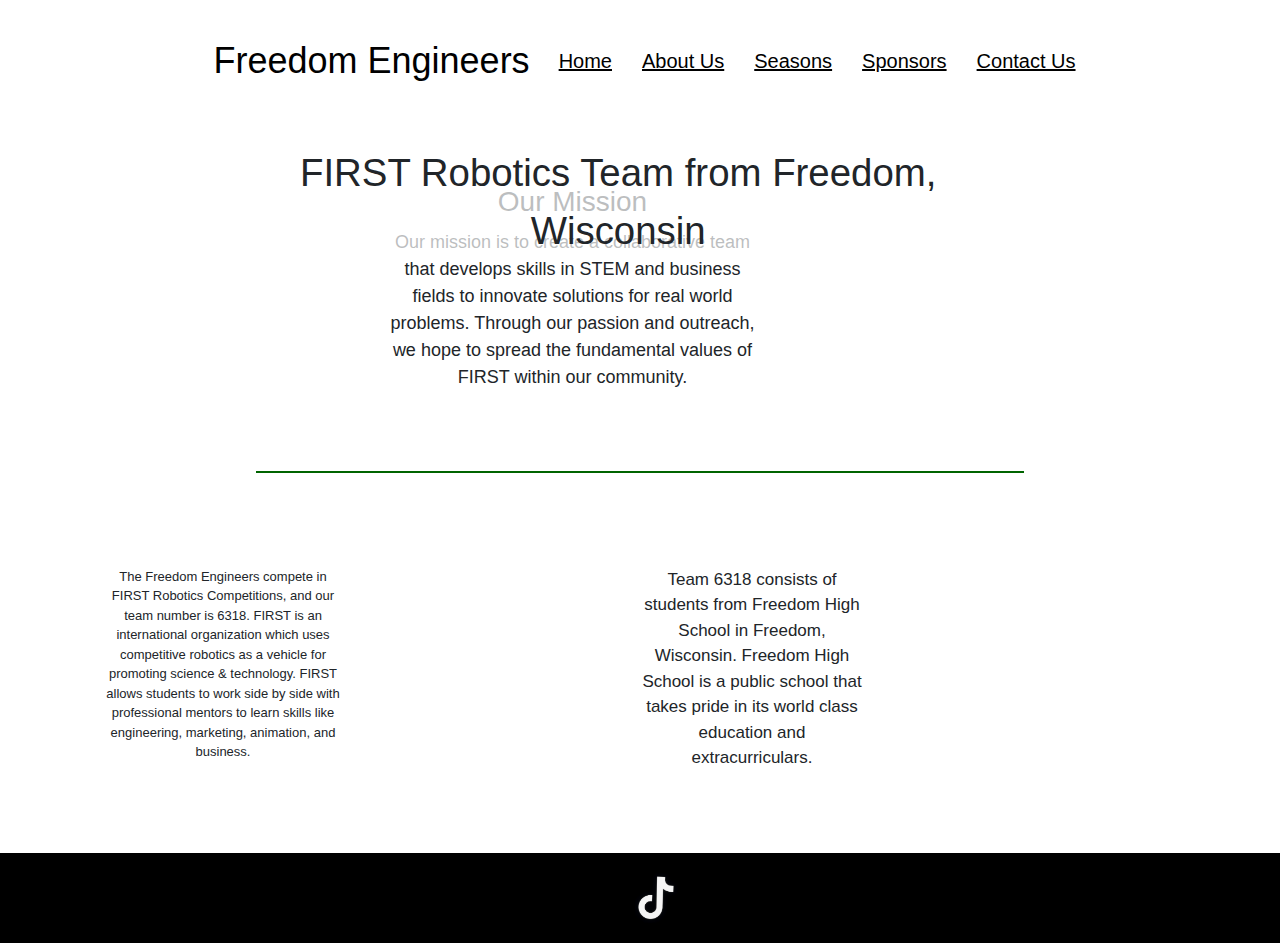
==== commit 8e471891: "Update to 2025 sponsors" ====
--- a/index.html
+++ b/index.html
@@ -28,8 +28,13 @@
           <a id="menulink1" href="index.html">Home</a>
           <a id="menulink" href="AboutUs.html">About Us</a>
           <a id="menulink" href="Seasons.html">Seasons</a>
+          <div id="menuyears2">
+            <a href="MeetOurRobot.html">Meet Our Robot</a>
+          </div>
           <a id="menulink" href="#">Sponsors</a>
           <div id="menuyears">
+            <a href="Sponsors2024.html">2024</a>
+            <a href="Sponsors2023.html">2023</a>
             <a href="Sponsors2022.html">2022</a>
             <a href="Sponsors2021.html">2021</a>
           </div>
@@ -42,14 +47,20 @@
       <li class="nav-item">
         <a class="nav-link" id="switch" href="AboutUs.html">About Us</a>
       </li>
-      <li class="nav-item">
+      <li id="Seasons" class="nav-item">
         <a class="nav-link" id="switch" href="Seasons.html">Seasons</a>
+        <div class="sponsordropdown2">
+          <a id="year2" href="MeetOurRobot.html">Meet Our Robot</a>
+        </div>
       </li>
       <li id="Sponsors" class="nav-item">
         <a class="nav-link" id="switch" href="#">Sponsors</a>
         <div class="sponsordropdown">
-          <a id="year" href="Sponsors2022.html">2022</a>
-          <a id="year" href="Sponsors2021.html">2021</a>
+          <a href="Sponsors2025.html">2025</a>
+            <a href="Sponsors2024.html">2024</a>
+            <a href="Sponsors2023.html">2023</a>
+            <a href="Sponsors2022.html">2022</a>
+            <a href="Sponsors2021.html">2021</a>
         </div>
       </li>
       <li class="nav-item">
--- a/Styles/Constant.css
+++ b/Styles/Constant.css
@@ -21,7 +21,7 @@
 #name{
     font-size: 36px;
     margin-right: 14px;
-    margin-top: 30px;
+    margin-top: 34px;
     text-decoration: none;
     color: black;
 }
@@ -38,7 +38,7 @@
 
 #menudropdown{
     width: 95px;
-    height: 190px;
+    height: 250px;
     background-color: white;
     position: absolute;
     z-index: 1;
@@ -68,11 +68,23 @@
 
 #menuyears{
     width: 75px;
+    height: 50px;
+    margin-bottom: 12px;
+}
+
+#menuyears a{
+    color: black;
+    font-size: 15px;
+    text-align: center;
+}
+
+#menuyears2{
+    width: 75px;
     height: 30px;
     margin-bottom: 12px;
 }
 
-#menuyears a{
+#menuyears2 a{
     color: black;
     font-size: 15px;
     text-align: center;
@@ -105,7 +117,7 @@
 
 .sponsordropdown{
     width: 100px;
-    height: 70px;
+    height: 100px;
     margin-left: 10px;
     text-align: center;
     position: absolute;
@@ -124,6 +136,29 @@
 }
 
 #year:hover{
+    color: forestgreen;
+}
+
+.sponsordropdown2{
+    width: 100px;
+    height: 65px;
+    text-align: center;
+    position: absolute;
+    z-index: 1;
+    background-color: white;
+    display: none;
+}
+
+#Seasons:hover .sponsordropdown2{
+    display: block;
+}
+
+#year2{
+    font-size: 20px;
+    color: black;
+}
+
+#year2:hover{
     color: forestgreen;
 }
 
